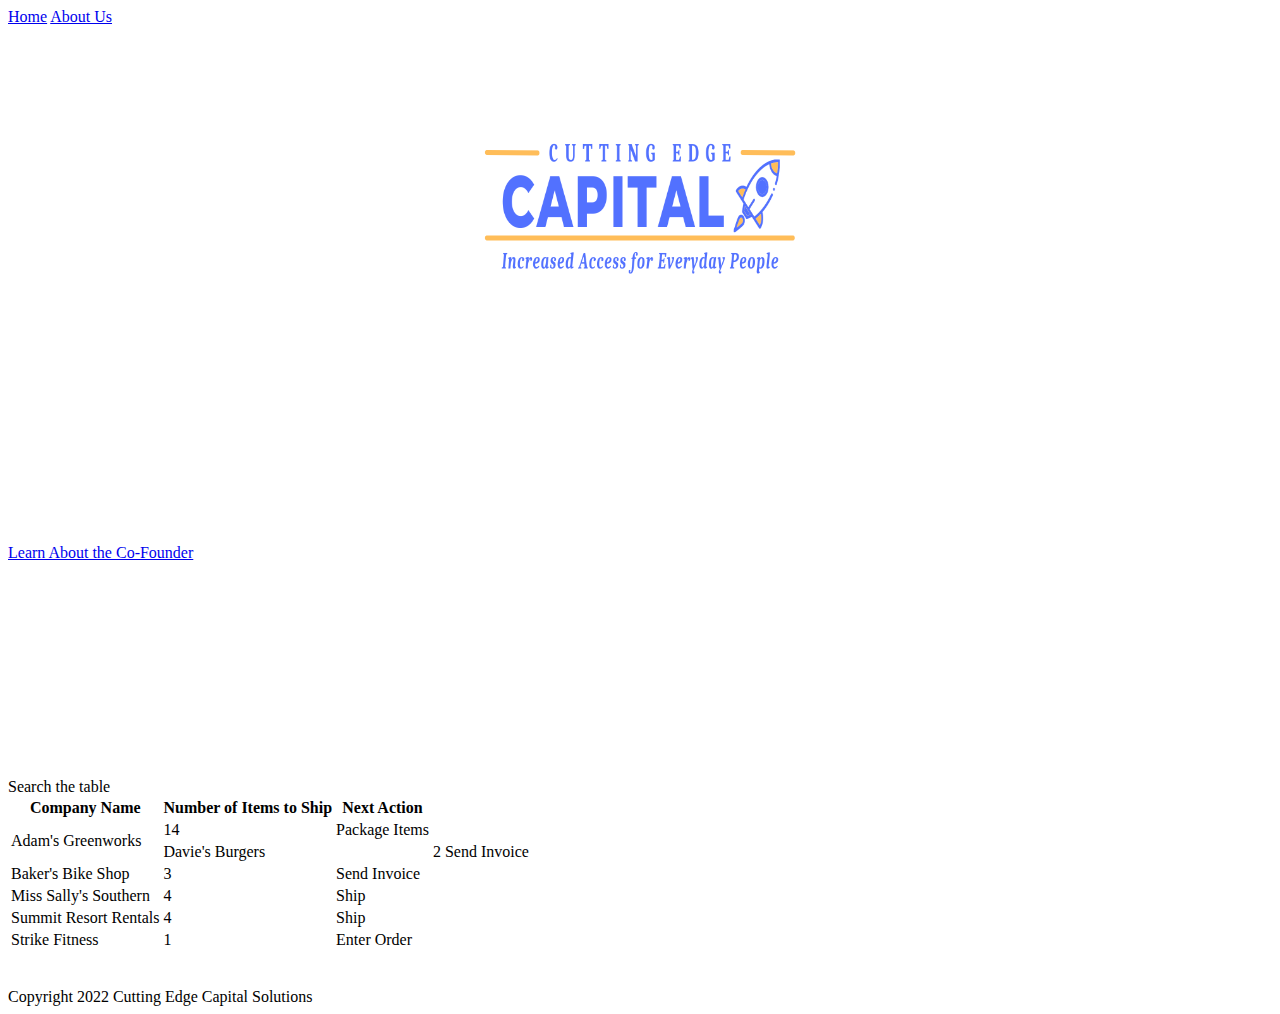
==== index.html @ bec3d100 "added paralax and nyc backdrop to test" ====
<!DOCTYPE html>
<html>
    <head>
        <title>Cutting Edge Capital</title>
        <link href="./style.css" type="text/css" rel="stylesheet">
    </head>
    <body>
      <div class="parallax">
        <a href="./index.html">Home</a>
        <a href="./aboutus.html">About Us</a>   
        <h1 class='header'>Cutting Edge Capital</h1>
        <!-- The logo is locally sourced. Also use href="#id" -->
        <img id='mainlogo' src="./cec_logo_1.png" width="500" height="200"/>
      </div>
        <br><br>
        <a href="https://douglasterc.com">Learn About the Co-Founder</a>
        <br><br><br><br><br><br><br><br><br><br><br><br><br>
        <div class="search">Search the table</div>
        <table>
            <thead>
            <tr>
              <th scope="col">Company Name</th>
              <th scope="col">Number of Items to Ship</th>
              <th scope="col">Next Action</th>
            </tr>
            </thead>
            <tbody>
            <tr>
              <td rowspan="2">Adam's Greenworks</td>
              <td>14</td>
              <td>Package Items</td>
            </tr>
            <tr>
          <td colspan="2">Davie's Burgers</td>
          <td>2</td>
          <td>Send Invoice</td>
        </tr>
        <tr>
          <td>Baker's Bike Shop</td>
          <td>3</td>
          <td>Send Invoice</td>
        </tr>
        <tr>
          <td>Miss Sally's Southern</td>
          <td>4</td>
          <td>Ship</td>
        </tr>
        <tr>
          <td>Summit Resort Rentals</td>
          <td>4</td>
          <td>Ship</td>
        </tr>
        <tr>
          <td>Strike Fitness</td>
          <td>1</td>
          <td>Enter Order</td>
          </tr>
          </tbody>
        </table>
    </div>
        </body>
    </body>
    <br>
    <br>
    <footer>
        Copyright 2022 Cutting Edge Capital Solutions
    </footer>
</html>
---- style.css ----
.header {
  text-align: center;
  color: #FFFFFF;
}

.header-picture {
  background-image: url("../../MonitorWallpaper/Screen\ Shot\ 2021-02-11\ at\ 8.49.42\ AM.png");
  background-position: center center;
}

.parallax {
  /* The image used */
  background-image: url("../../MonitorWallpaper/Screen\ Shot\ 2021-02-11\ at\ 8.49.42\ AM.png");

  /* Set a specific height */
  min-height: 500px;

  /* Create the parallax scrolling effect */
  background-attachment: fixed;
  background-position: center;
  background-repeat: no-repeat;
  background-size: cover;
}

#mainlogo {
  display: block;
  margin-left: auto;
  margin-right: auto;
  width: 25%;
}
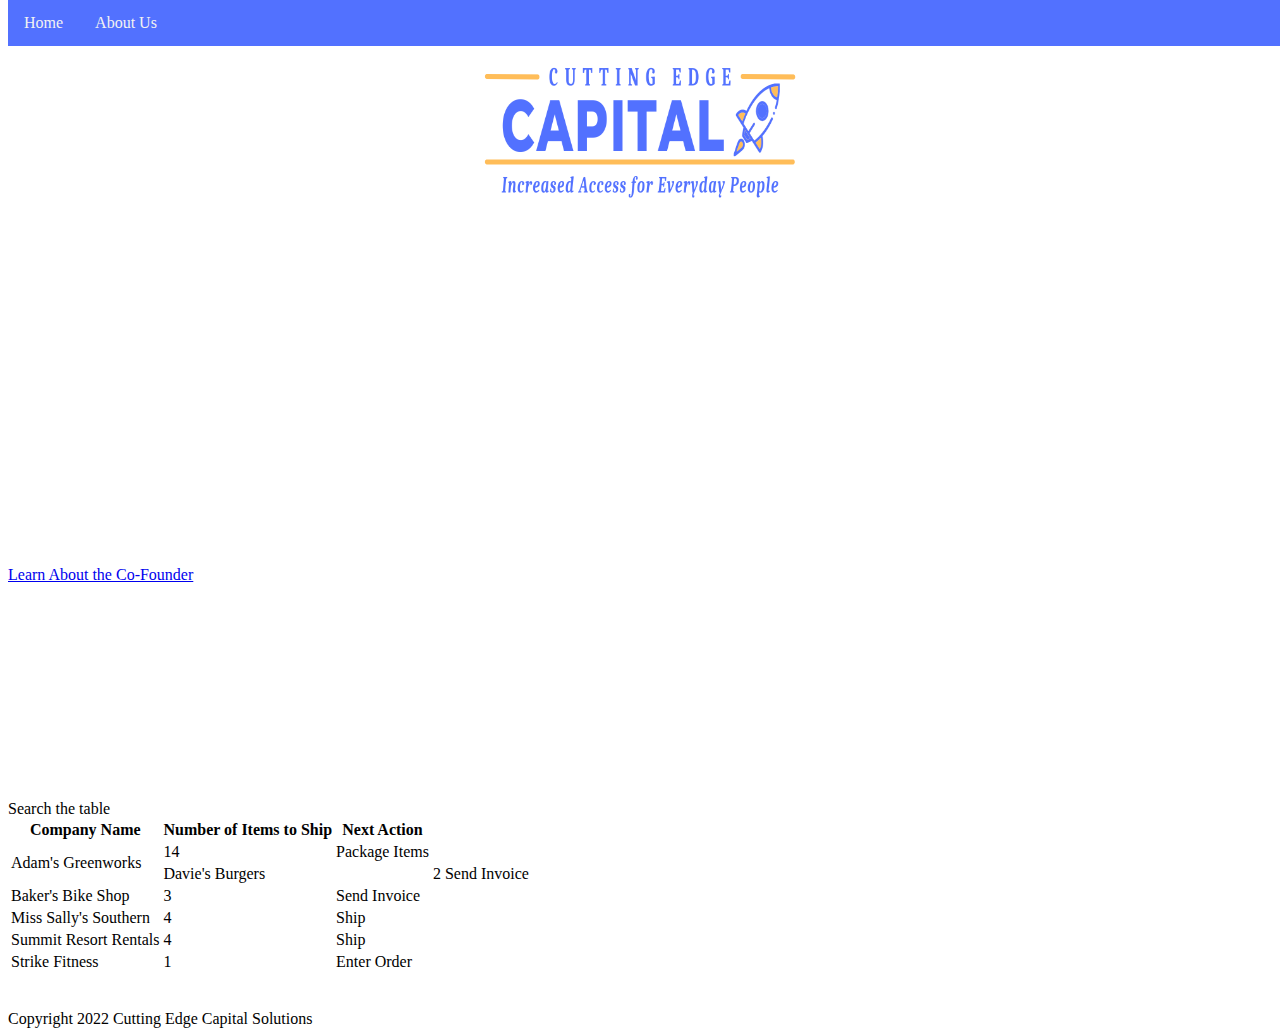
==== commit 2af39d60: "added fixed nav bar to the top. want to figure out how to center links" ====
--- a/index.html
+++ b/index.html
@@ -4,11 +4,12 @@
         <title>Cutting Edge Capital</title>
         <link href="./style.css" type="text/css" rel="stylesheet">
     </head>
+    <nav>
+      <a href="./index.html">Home</a>
+      <a href="./aboutus.html">About Us</a> 
+    </nav>
     <body>
       <div class="parallax">
-        <a href="./index.html">Home</a>
-        <a href="./aboutus.html">About Us</a>   
-        <h1 class='header'>Cutting Edge Capital</h1>
         <!-- The logo is locally sourced. Also use href="#id" -->
         <img id='mainlogo' src="./cec_logo_1.png" width="500" height="200"/>
       </div>
--- a/style.css
+++ b/style.css
@@ -1,3 +1,25 @@
+nav {
+  overflow: hidden;
+  background-color: #5271ff;
+  position: fixed; /* Set the navbar to fixed position */
+  top: 0; /* Position the navbar at the top of the page */
+  width: 100%; /* Full width */
+}
+
+nav a {
+  float: left;
+  display: block;
+  color: #f2f2f2;
+  text-align: center;
+  padding: 14px 16px;
+  text-decoration: none;
+}
+
+nav a:hover {
+  background: #ddd;
+  color: black;
+}
+
 .header {
   text-align: center;
   color: #FFFFFF;
@@ -20,6 +42,7 @@
   background-position: center;
   background-repeat: no-repeat;
   background-size: cover;
+  margin-top: 30px; /* Add a top margin to avoid content overlay */
 }
 
 #mainlogo {
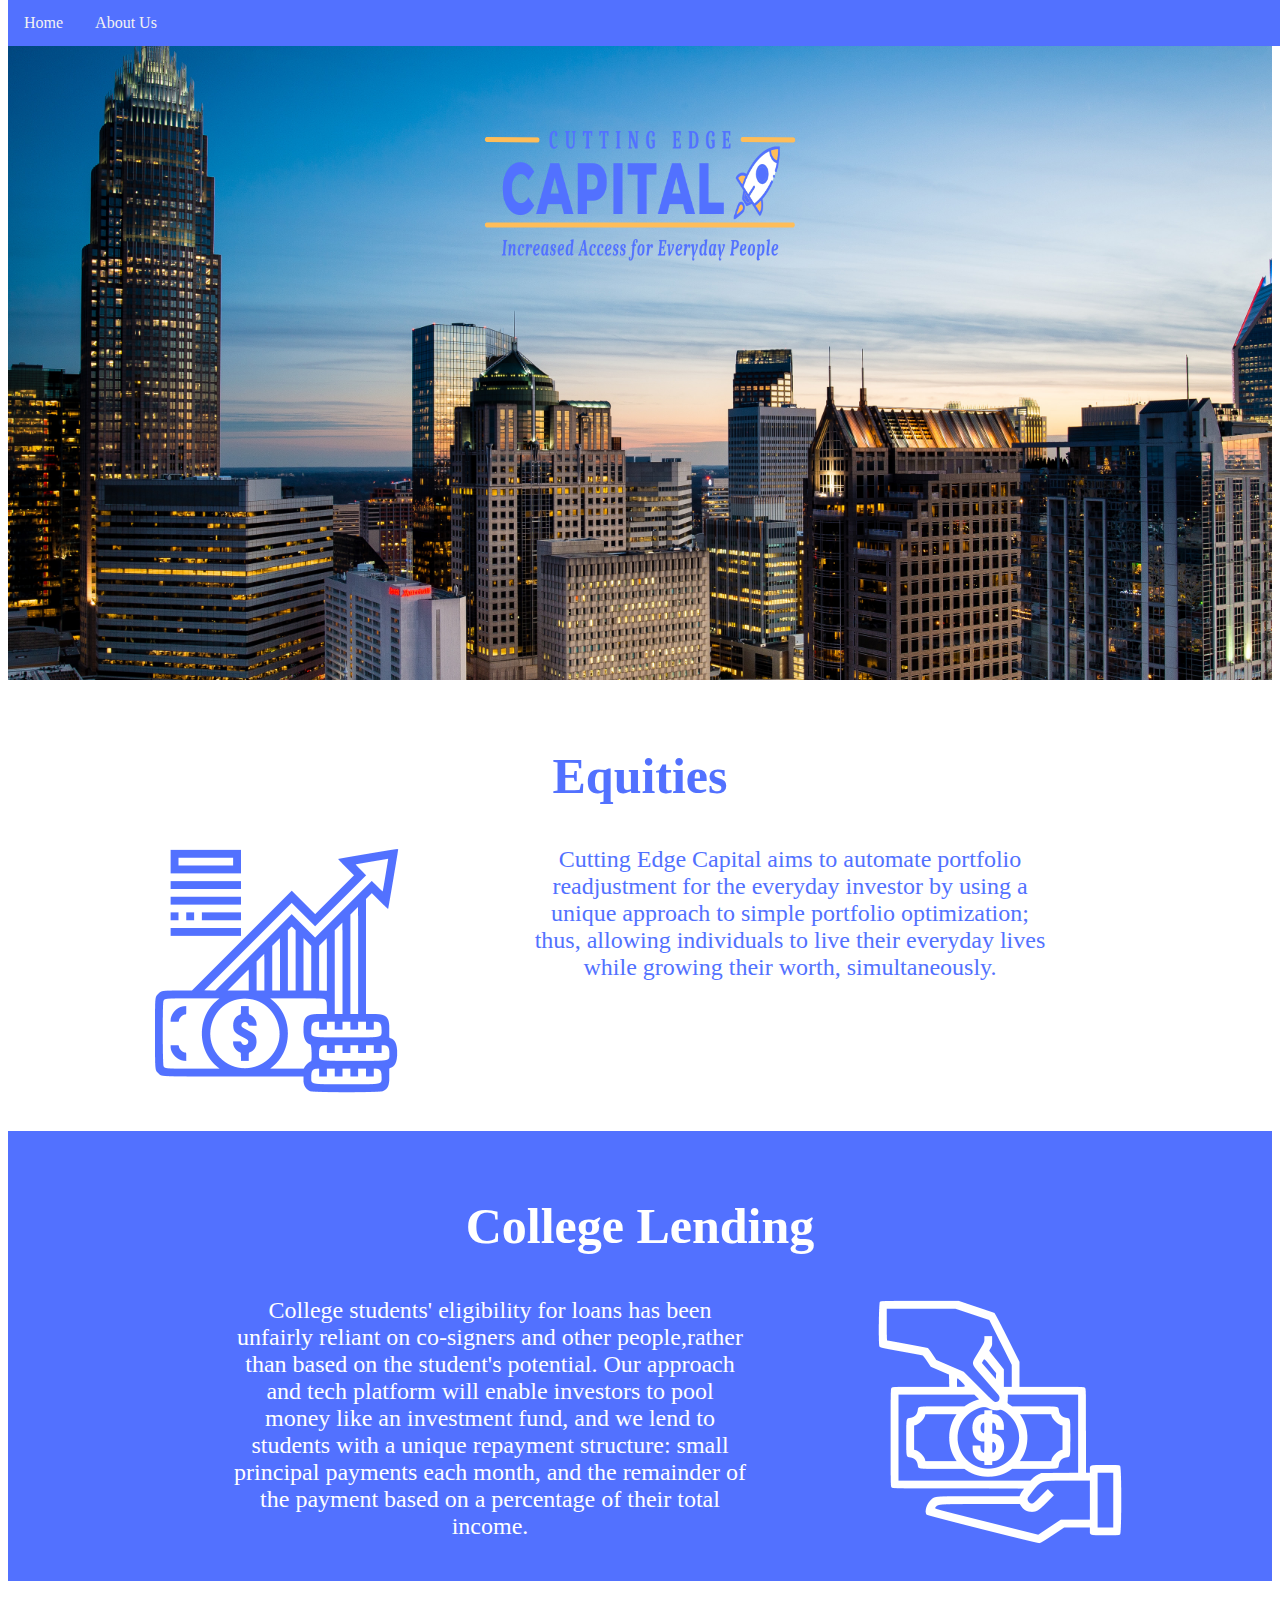
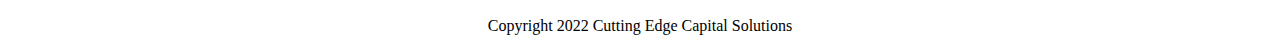
==== commit 242144e6: "got icons and basic explinations working, colored sections" ====
--- a/index.html
+++ b/index.html
@@ -11,59 +11,35 @@
     <body>
       <div class="parallax">
         <!-- The logo is locally sourced. Also use href="#id" -->
-        <img id='mainlogo' src="./cec_logo_1.png" width="500" height="200"/>
+        <img id='mainlogo' src="./media/logos/cec_logo_1.png" width="500" height="200"/>
       </div>
-        <br><br>
-        <a href="https://douglasterc.com">Learn About the Co-Founder</a>
-        <br><br><br><br><br><br><br><br><br><br><br><br><br>
-        <div class="search">Search the table</div>
-        <table>
-            <thead>
-            <tr>
-              <th scope="col">Company Name</th>
-              <th scope="col">Number of Items to Ship</th>
-              <th scope="col">Next Action</th>
-            </tr>
-            </thead>
-            <tbody>
-            <tr>
-              <td rowspan="2">Adam's Greenworks</td>
-              <td>14</td>
-              <td>Package Items</td>
-            </tr>
-            <tr>
-          <td colspan="2">Davie's Burgers</td>
-          <td>2</td>
-          <td>Send Invoice</td>
-        </tr>
-        <tr>
-          <td>Baker's Bike Shop</td>
-          <td>3</td>
-          <td>Send Invoice</td>
-        </tr>
-        <tr>
-          <td>Miss Sally's Southern</td>
-          <td>4</td>
-          <td>Ship</td>
-        </tr>
-        <tr>
-          <td>Summit Resort Rentals</td>
-          <td>4</td>
-          <td>Ship</td>
-        </tr>
-        <tr>
-          <td>Strike Fitness</td>
-          <td>1</td>
-          <td>Enter Order</td>
-          </tr>
-          </tbody>
-        </table>
-    </div>
-        </body>
+      <div class="white-section center">
+        <h2>Equities</h2>
+        <p>
+          <img src="media/icons/png/equities-1-5271ff.png" style="float: left; padding-left: 10%;" height="250px" width="250px">
+          <div style="margin-left: 500px; margin-right: 200px; text-align: center;" class="body-text">
+            Cutting Edge Capital aims to automate portfolio readjustment for the everyday investor by using 
+            a unique approach to simple portfolio optimization; thus, allowing individuals to live their 
+            everyday lives while growing their worth, simultaneously. 
+          </div>
+        </p>
+      </div>
+      <div class="blue-section center">
+        <h2>College Lending</h2>
+        <p>
+          <img src="media/icons/png/lending-1-ffffff.png" style="float: right; padding-right: 10%;" height="250px" width="250px">
+          <div style="margin-right: 500px; margin-left: 200px; text-align: center;" class="body-text">
+            College students' eligibility for loans has been unfairly reliant on co-signers and other people,rather
+            than based on the student's potential. Our approach and tech platform will enable investors to pool
+            money like an investment fund, and we lend to students with a unique repayment structure: small principal
+            payments each month, and the remainder of the payment based on a percentage of their total income.
+          </div>
+        </p>
+      </div>
     </body>
     <br>
     <br>
-    <footer>
+    <footer class="center">
         Copyright 2022 Cutting Edge Capital Solutions
     </footer>
-</html>+</html>
--- a/style.css
+++ b/style.css
@@ -25,21 +25,16 @@
   color: #FFFFFF;
 }
 
-.header-picture {
-  background-image: url("../../MonitorWallpaper/Screen\ Shot\ 2021-02-11\ at\ 8.49.42\ AM.png");
-  background-position: center center;
-}
-
 .parallax {
   /* The image used */
-  background-image: url("../../MonitorWallpaper/Screen\ Shot\ 2021-02-11\ at\ 8.49.42\ AM.png");
+  background-image: url("./media/pictures/charlotte-4k-nightscapes-north-carolina-usa.jpeg");
 
   /* Set a specific height */
-  min-height: 500px;
+  min-height: 650px;
 
   /* Create the parallax scrolling effect */
   background-attachment: fixed;
-  background-position: center;
+  background-position: top;
   background-repeat: no-repeat;
   background-size: cover;
   margin-top: 30px; /* Add a top margin to avoid content overlay */
@@ -50,4 +45,61 @@
   margin-left: auto;
   margin-right: auto;
   width: 25%;
+  padding-top: 5%;
 }
+
+h2 {
+  text-align: center;
+  font-size: 50px;
+}
+
+.blue {
+  color: #5271ff;
+}
+
+.white {
+  color:#FFFFFF;
+}
+
+.blue-section {
+  background-color: #5271ff;
+  color: #FFFFFF;
+  padding: 2%;
+  min-height: 400px;
+}
+
+.white-section {
+  background-color: #FFFFFF;
+  color: #5271ff;
+  padding: 2%;
+  min-height: 400px;
+}
+
+.center {
+  text-align: center;
+}
+
+/* Three image containers (use 25% for four, and 50% for two, etc) */
+.column-left {
+  float: left;
+  width: 33.33%;
+  padding: 5px;
+}
+
+.column-right {
+  float: right;
+  width: 100%;
+  padding: 5px;
+}
+
+/* Clear floats after image containers */
+.row::after {
+  content: "";
+  clear: both;
+  display: table;
+}
+
+.body-text {
+  font-family: Garamond;
+  font-size: 18pt;
+}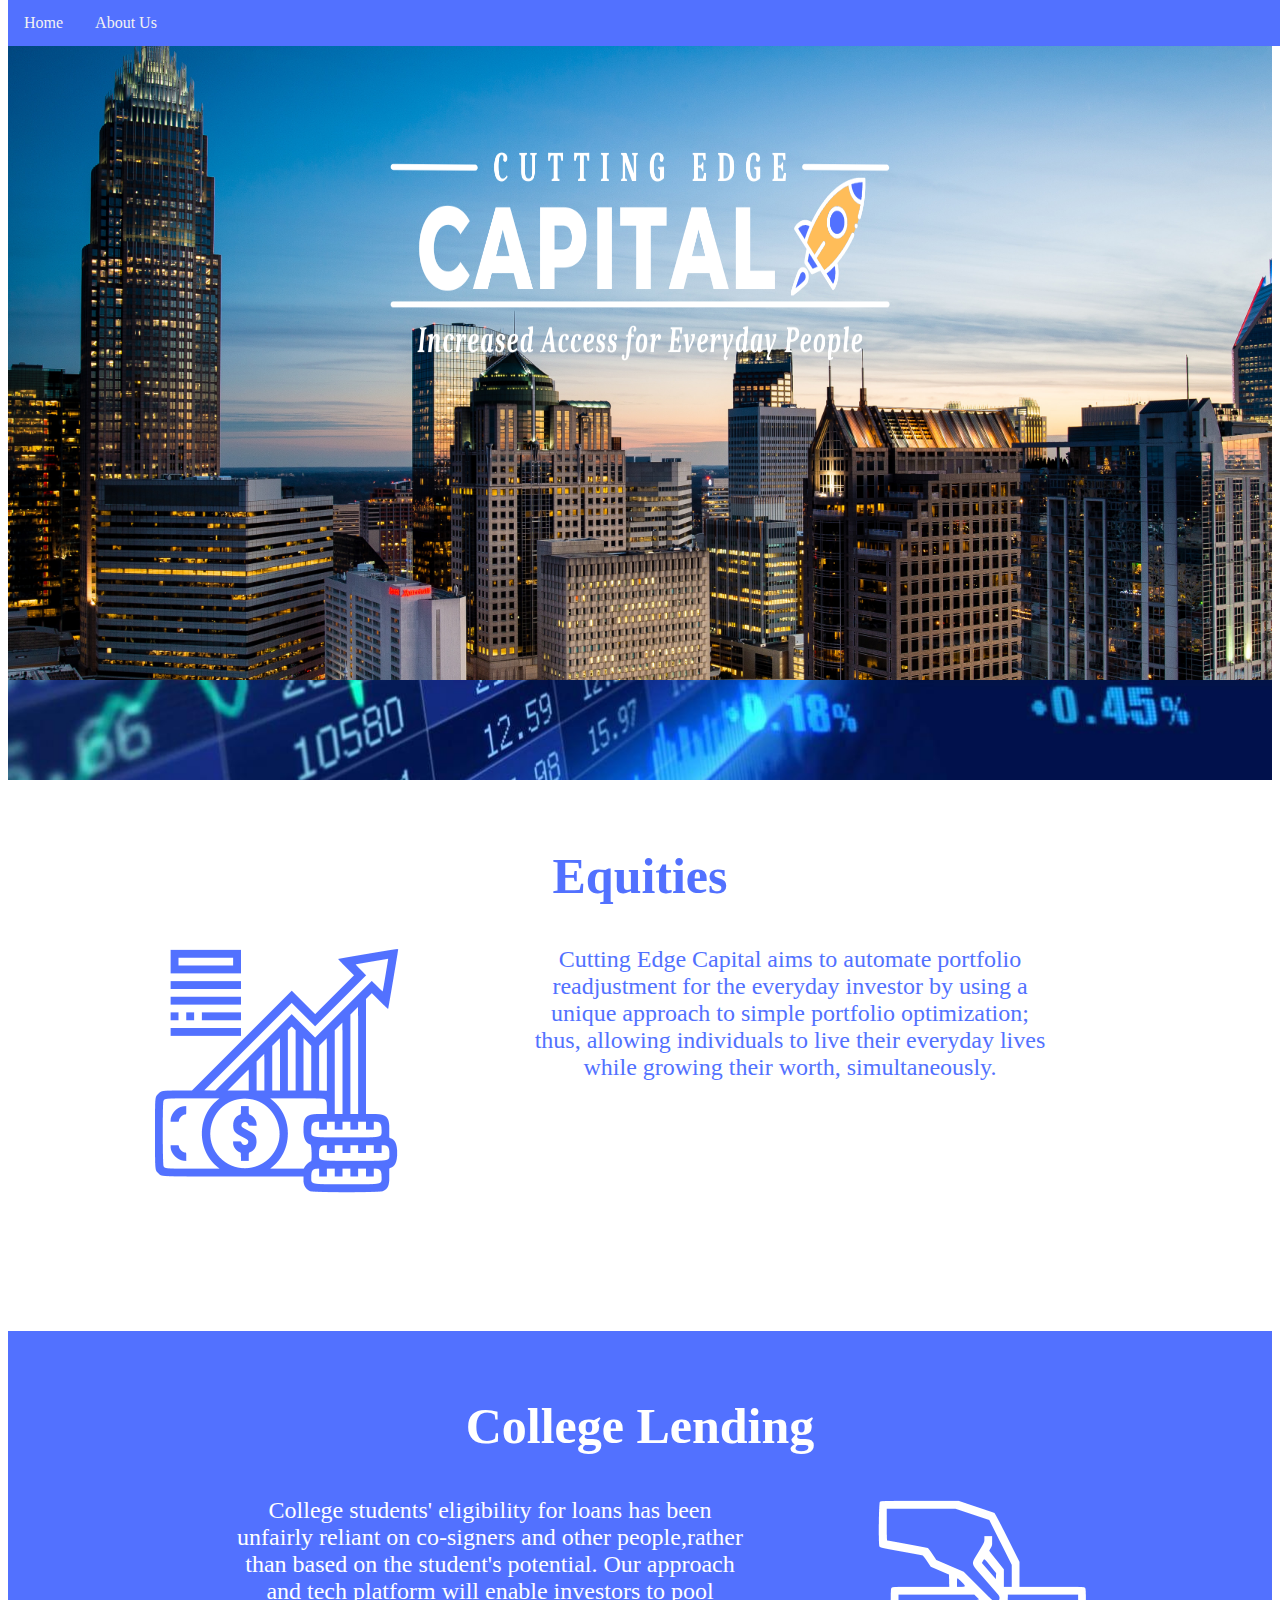
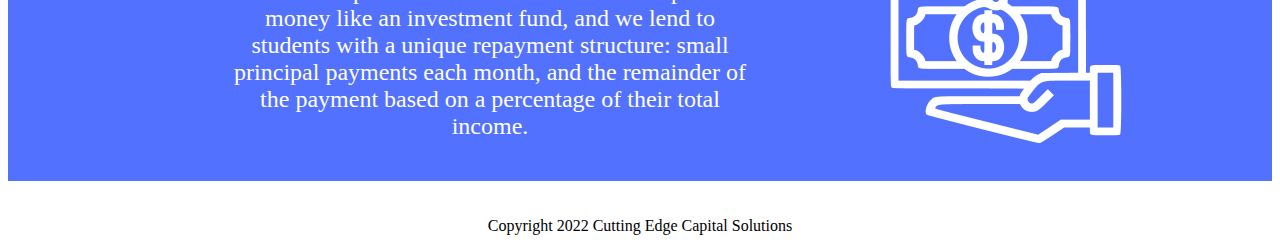
==== commit 322521f6: "parallax ribbons between sections, white main logo" ====
--- a/index.html
+++ b/index.html
@@ -11,8 +11,9 @@
     <body>
       <div class="parallax">
         <!-- The logo is locally sourced. Also use href="#id" -->
-        <img id='mainlogo' src="./media/logos/cec_logo_1.png" width="500" height="200"/>
+        <img id='mainlogo' src="./media/logos/cec_logo_1_ffffff.png" width="800" height="320"/>
       </div>
+      <div class="parallax-ribbon" style='background-image: url("./media/pictures/2847970.jpeg");'></div>
       <div class="white-section center">
         <h2>Equities</h2>
         <p>
@@ -24,6 +25,7 @@
           </div>
         </p>
       </div>
+      <div class="parallax-ribbon" style='background-image: url("./media/pictures/1963815737.jpeg");'></div>
       <div class="blue-section center">
         <h2>College Lending</h2>
         <p>
--- a/style.css
+++ b/style.css
@@ -44,7 +44,7 @@
   display: block;
   margin-left: auto;
   margin-right: auto;
-  width: 25%;
+  width: 40%;
   padding-top: 5%;
 }
 
@@ -102,4 +102,13 @@
 .body-text {
   font-family: Garamond;
   font-size: 18pt;
+}
+
+.parallax-ribbon {
+  max-height: 100px;
+  min-height: 100px;
+  background-attachment: fixed;
+  background-position: top;
+  background-repeat: no-repeat;
+  background-size: cover;
 }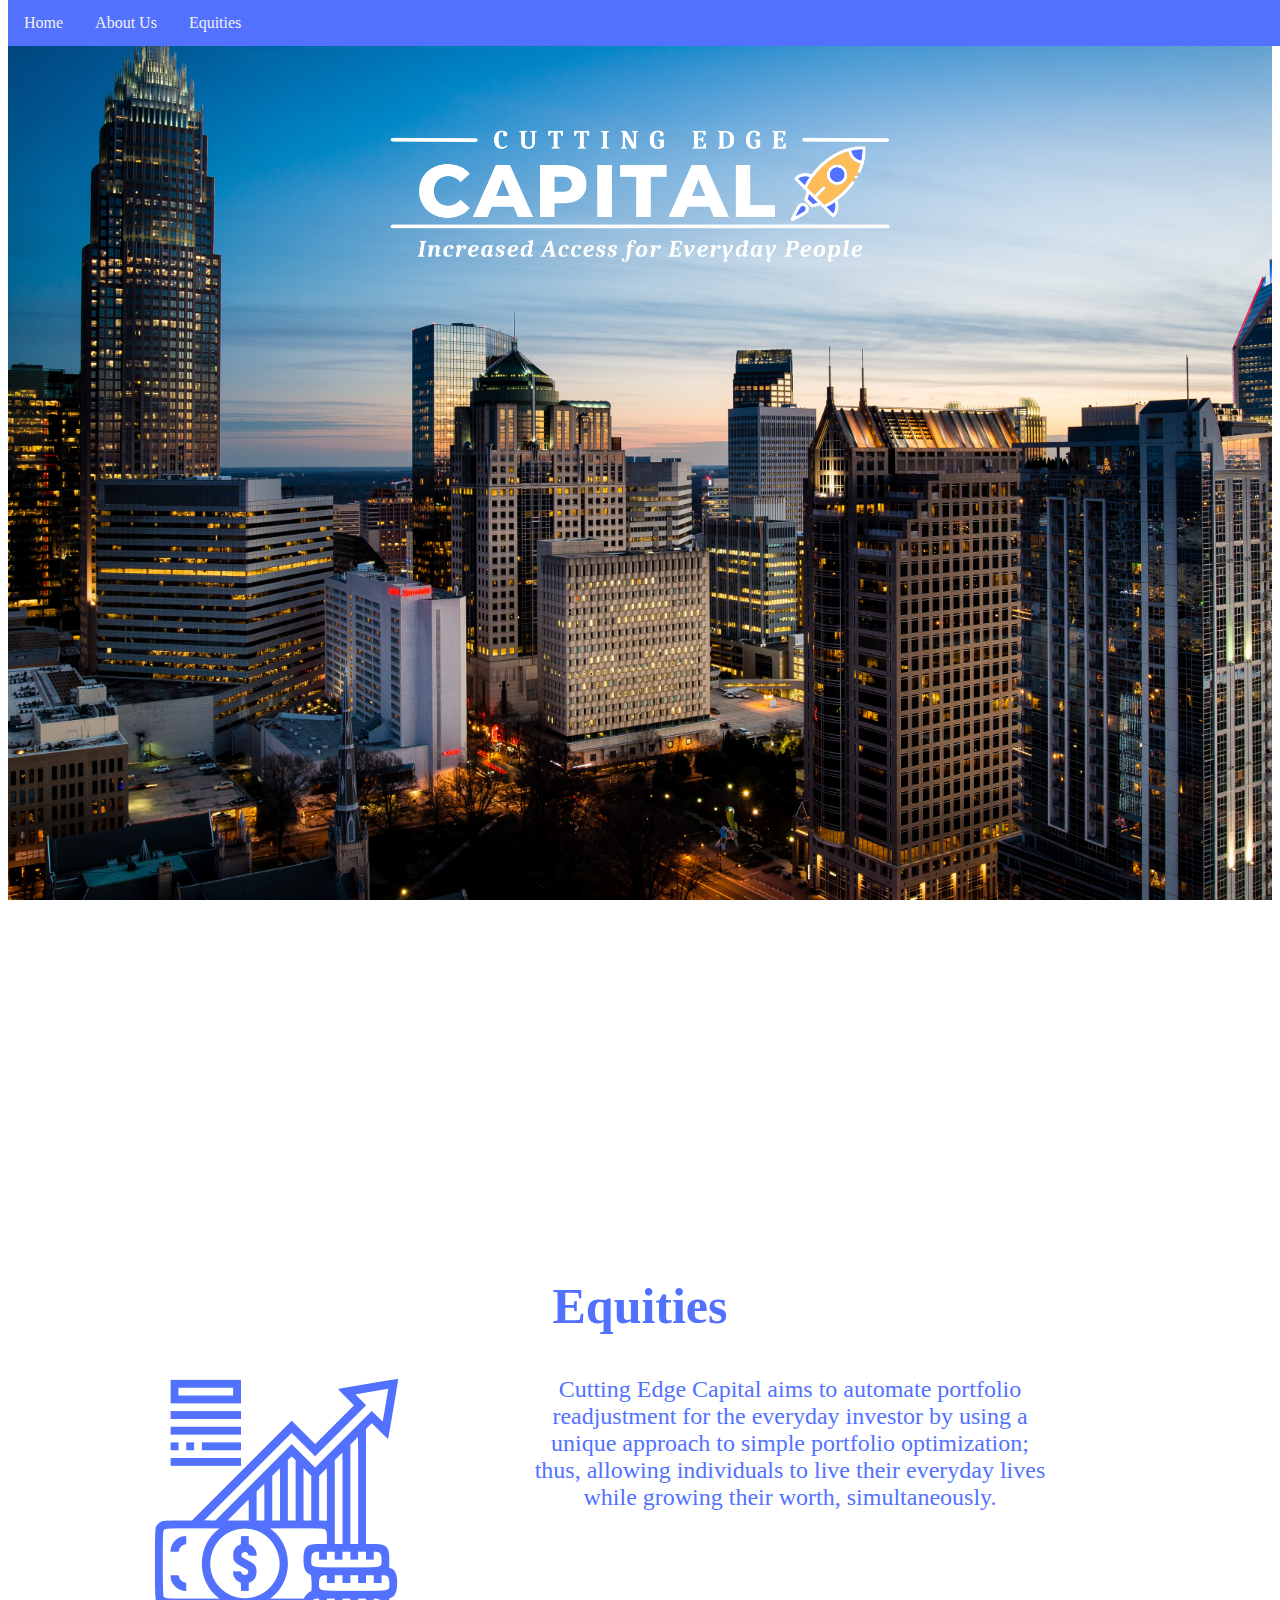
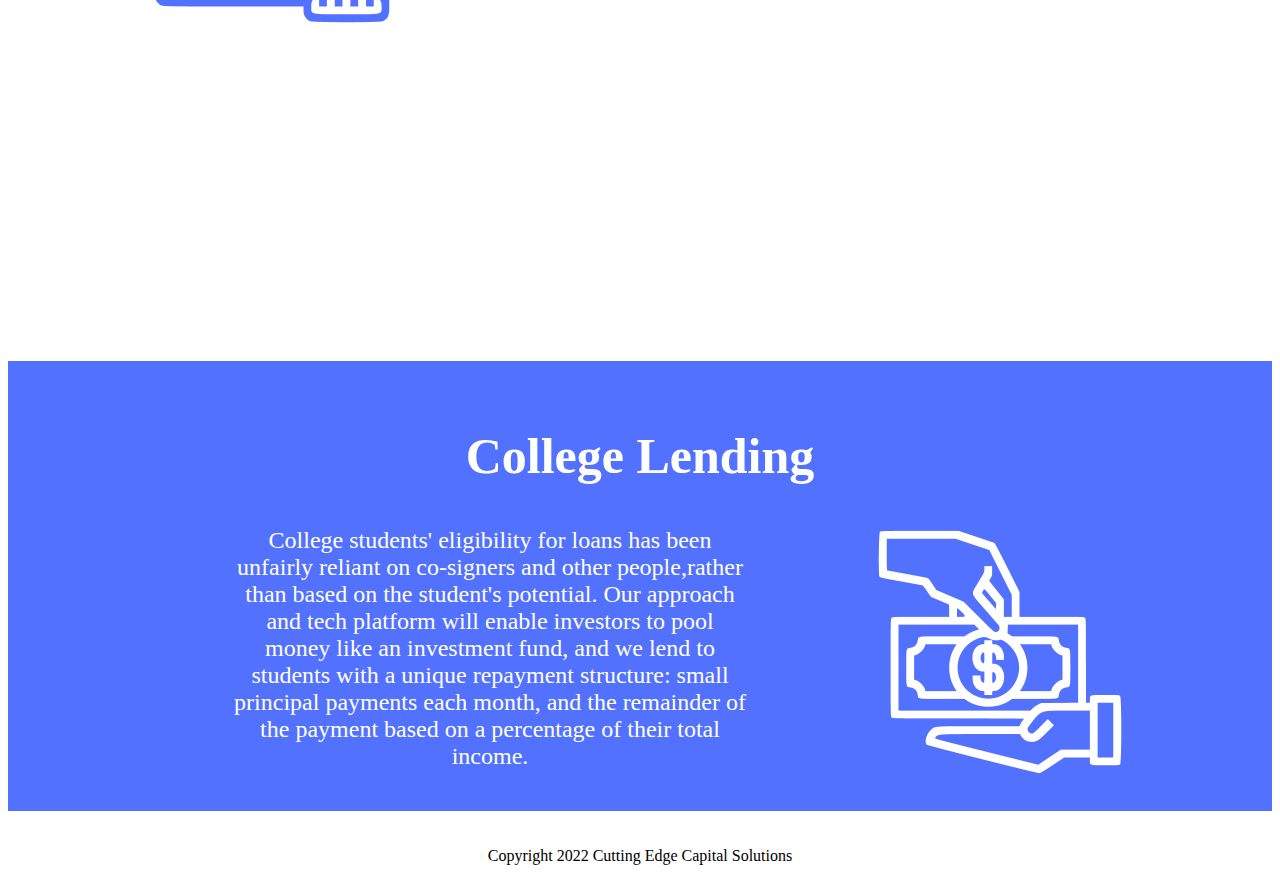
==== commit 6a13cb40: "parallax structure and equities pages" ====
--- a/index.html
+++ b/index.html
@@ -7,13 +7,14 @@
     <nav>
       <a href="./index.html">Home</a>
       <a href="./aboutus.html">About Us</a> 
+      <a href="./equities.html">Equities</a> 
     </nav>
     <body>
-      <div class="parallax">
+      <div class="parallax sect-880" style='background-image: url("./media/pictures/charlotte-4k-nightscapes-north-carolina-usa.jpeg"); margin-top: 30px; '>
         <!-- The logo is locally sourced. Also use href="#id" -->
-        <img id='mainlogo' src="./media/logos/cec_logo_1_ffffff.png" width="800" height="320"/>
+        <img id='mainlogo' src="./media/logos/cec_logo_1_ffffff.png" width=50% height=20%/>
       </div>
-      <div class="parallax-ribbon" style='background-image: url("./media/pictures/2847970.jpeg");'></div>
+      <div class="parallax sect-300" style='background-image: url("./media/pictures/2847970.jpeg");'></div>
       <div class="white-section center">
         <h2>Equities</h2>
         <p>
@@ -25,7 +26,7 @@
           </div>
         </p>
       </div>
-      <div class="parallax-ribbon" style='background-image: url("./media/pictures/1963815737.jpeg");'></div>
+      <div class="parallax sect-300" style='background-image: url("./media/pictures/1963815737.jpeg");'></div>
       <div class="blue-section center">
         <h2>College Lending</h2>
         <p>
--- a/style.css
+++ b/style.css
@@ -26,18 +26,11 @@
 }
 
 .parallax {
-  /* The image used */
-  background-image: url("./media/pictures/charlotte-4k-nightscapes-north-carolina-usa.jpeg");
-
-  /* Set a specific height */
-  min-height: 650px;
-
   /* Create the parallax scrolling effect */
   background-attachment: fixed;
   background-position: top;
   background-repeat: no-repeat;
   background-size: cover;
-  margin-top: 30px; /* Add a top margin to avoid content overlay */
 }
 
 #mainlogo {
@@ -104,11 +97,17 @@
   font-size: 18pt;
 }
 
-.parallax-ribbon {
+.sect-100 {
   max-height: 100px;
   min-height: 100px;
-  background-attachment: fixed;
-  background-position: top;
-  background-repeat: no-repeat;
-  background-size: cover;
+}
+
+.sect-300 {
+  max-height: 300px;
+  min-height: 300px;
+}
+
+.sect-880 {
+  max-height: 880px;
+  min-height: 880px;
 }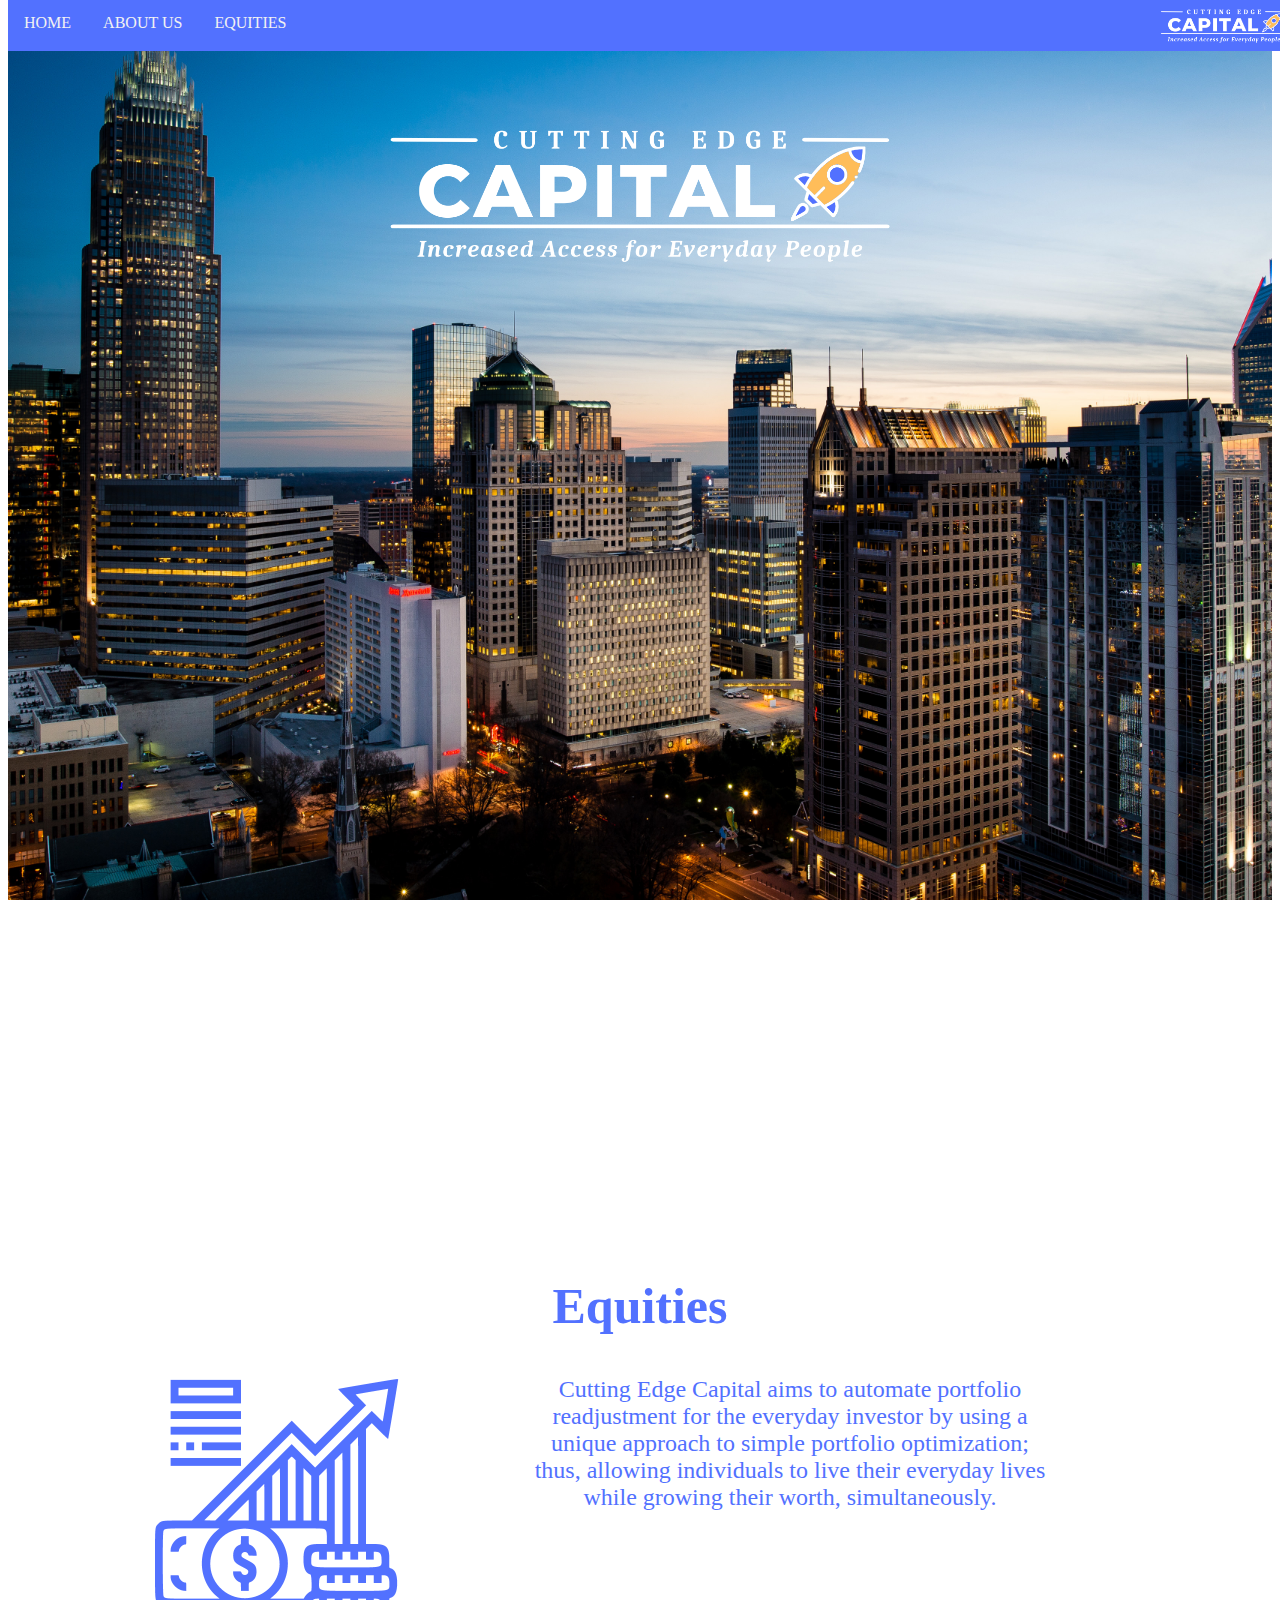
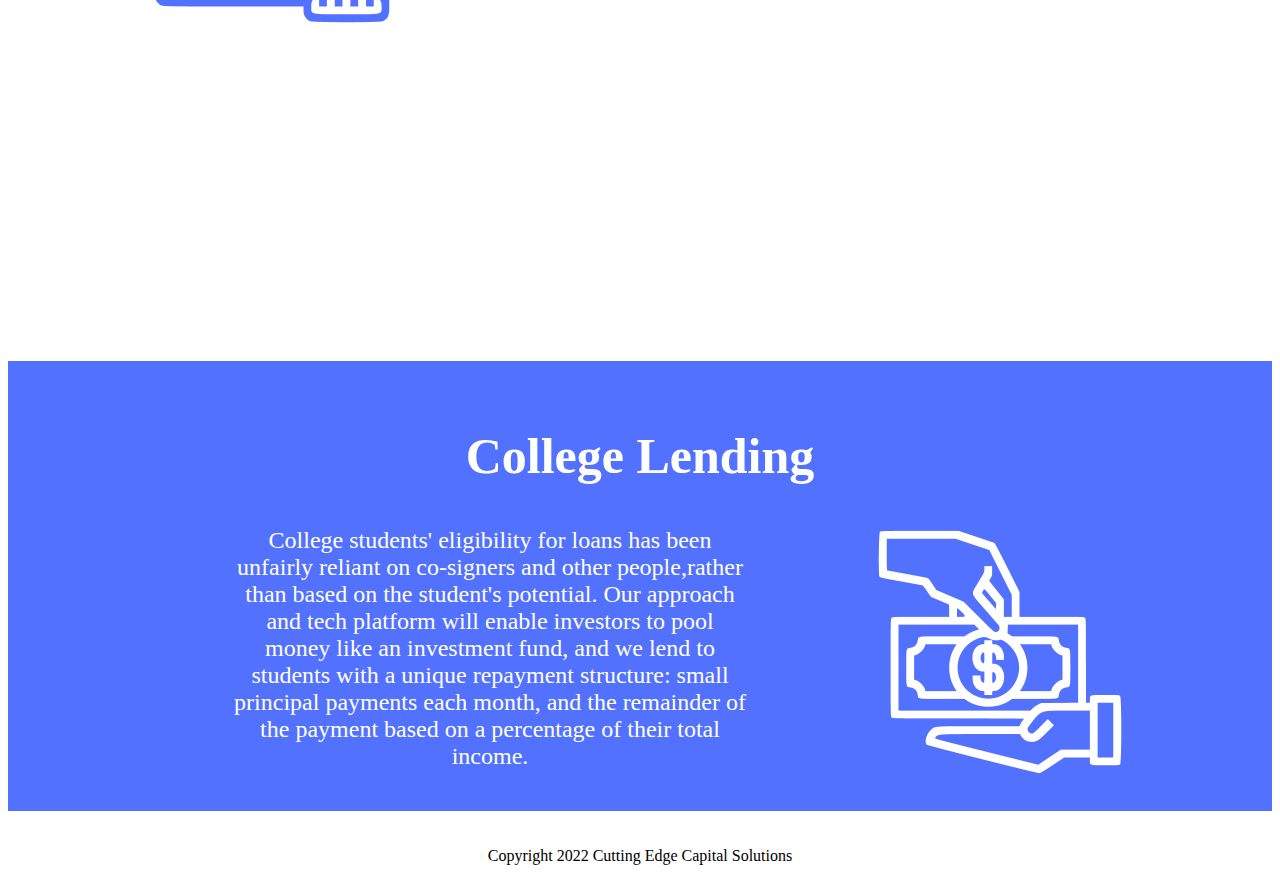
==== commit c1aa914a: "logo in nav bar. still having issues" ====
--- a/index.html
+++ b/index.html
@@ -5,12 +5,13 @@
         <link href="./style.css" type="text/css" rel="stylesheet">
     </head>
     <nav>
-      <a href="./index.html">Home</a>
-      <a href="./aboutus.html">About Us</a> 
-      <a href="./equities.html">Equities</a> 
+        <a href="./index.html">HOME</a>
+        <a href="./aboutus.html">ABOUT US</a> 
+        <a href="./equities.html">EQUITIES</a> 
+        <img src="media/logos/cec_logo_1_ffffff.png"/>
     </nav>
     <body>
-      <div class="parallax sect-880" style='background-image: url("./media/pictures/charlotte-4k-nightscapes-north-carolina-usa.jpeg"); margin-top: 30px; '>
+      <div class="parallax sect-880" style='background-image: url("./media/pictures/charlotte-4k-nightscapes-north-carolina-usa.jpeg"); margin-top: 30px;'>
         <!-- The logo is locally sourced. Also use href="#id" -->
         <img id='mainlogo' src="./media/logos/cec_logo_1_ffffff.png" width=50% height=20%/>
       </div>
--- a/style.css
+++ b/style.css
@@ -4,16 +4,25 @@
   position: fixed; /* Set the navbar to fixed position */
   top: 0; /* Position the navbar at the top of the page */
   width: 100%; /* Full width */
+  float: right;
+  vertical-align: middle;
 }
 
 nav a {
   float: left;
-  display: block;
+  display: box;
   color: #f2f2f2;
   text-align: center;
   padding: 14px 16px;
   text-decoration: none;
 }
+
+nav img {
+  float: right; 
+  height: 4%; 
+  width:10%;
+}
+
 
 nav a:hover {
   background: #ddd;
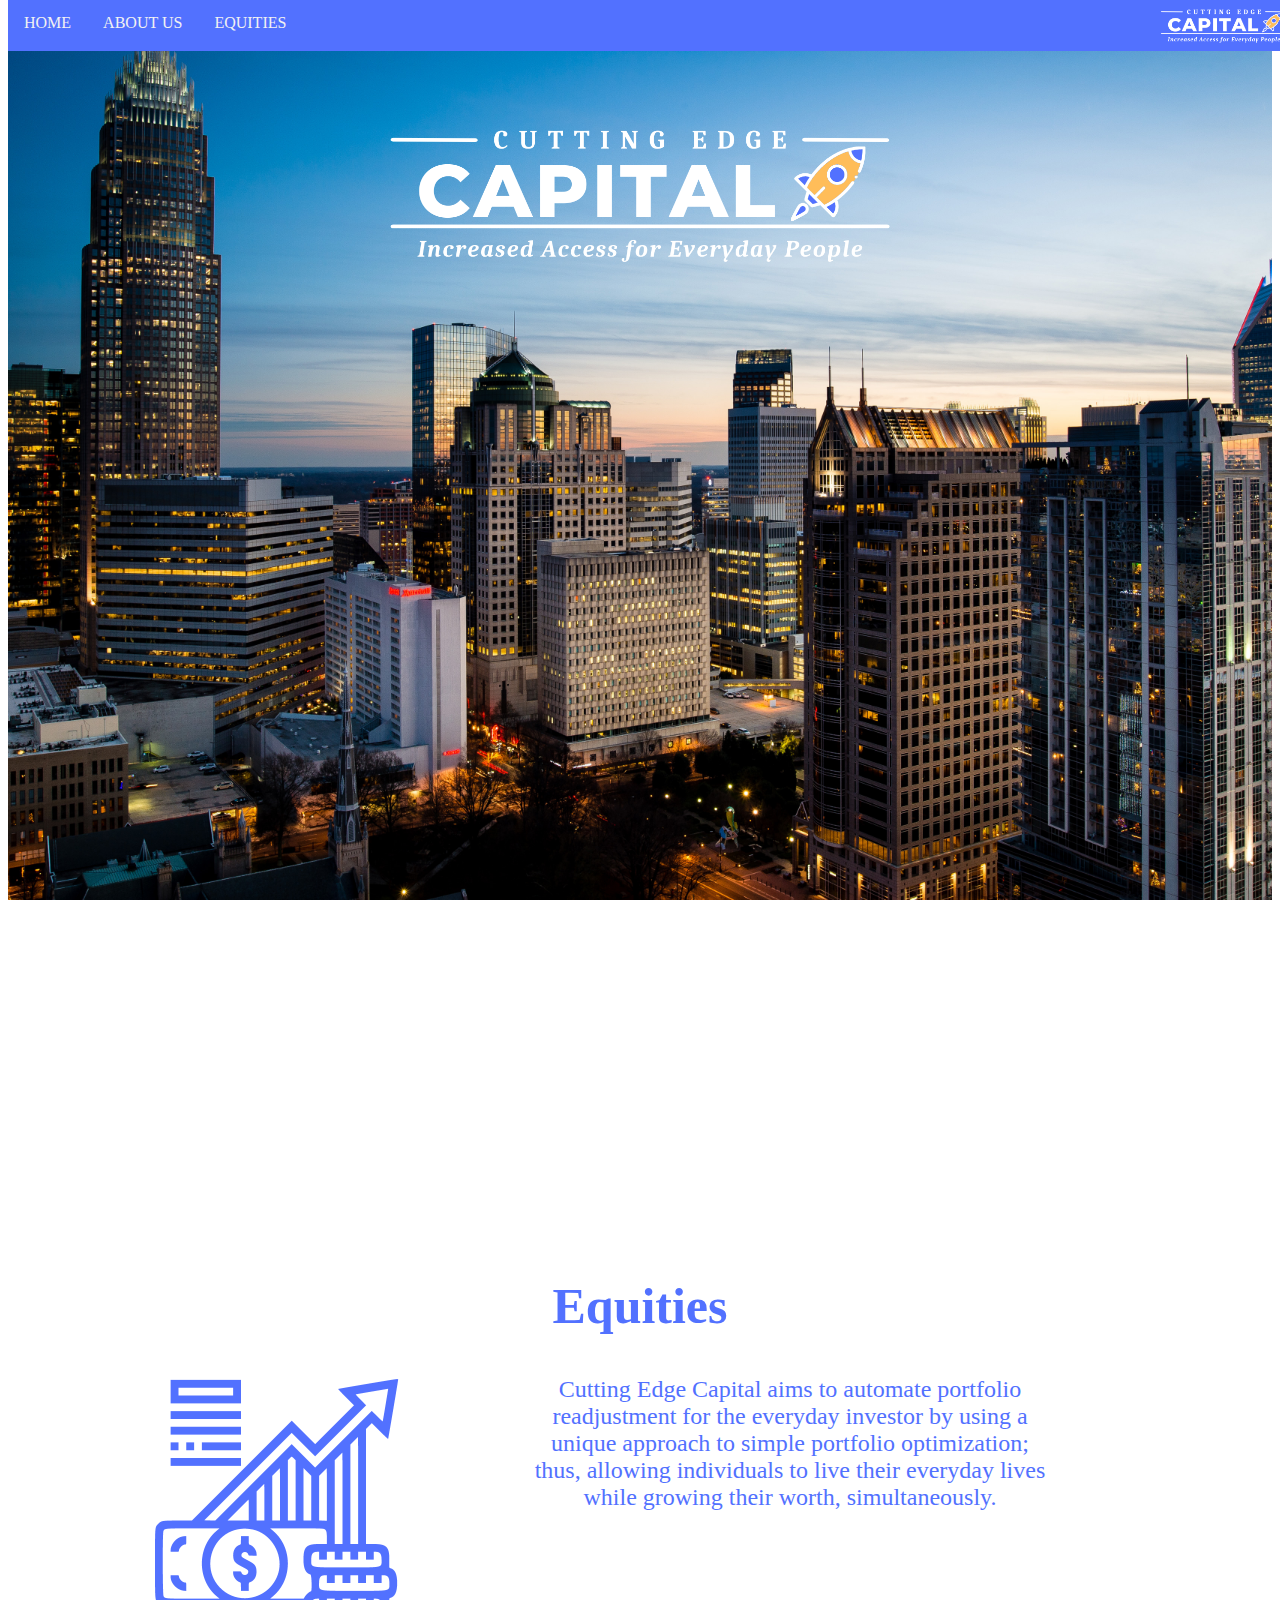
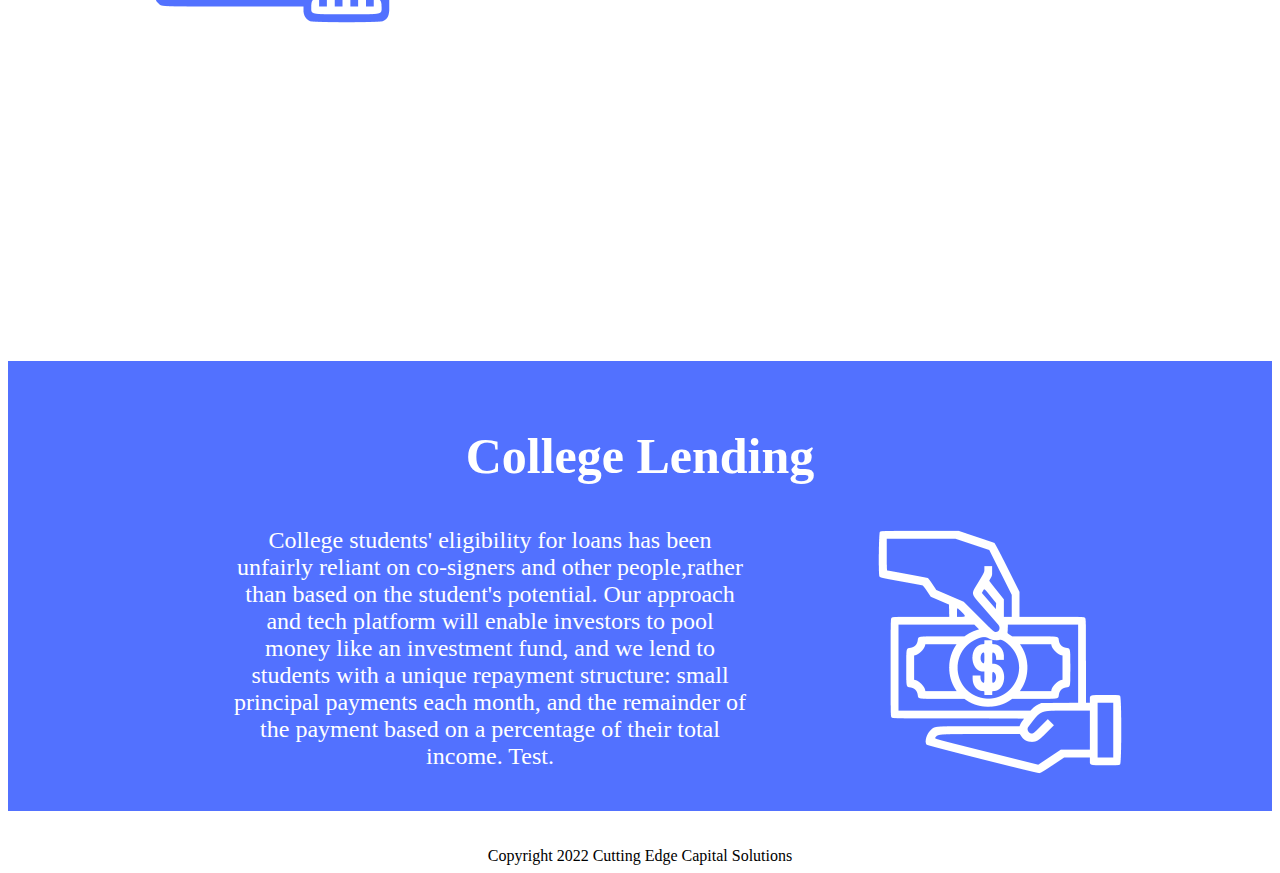
==== commit f8f3adf3: "test5" ====
--- a/index.html
+++ b/index.html
@@ -37,6 +37,7 @@
             than based on the student's potential. Our approach and tech platform will enable investors to pool
             money like an investment fund, and we lend to students with a unique repayment structure: small principal
             payments each month, and the remainder of the payment based on a percentage of their total income.
+          Test.
           </div>
         </p>
       </div>
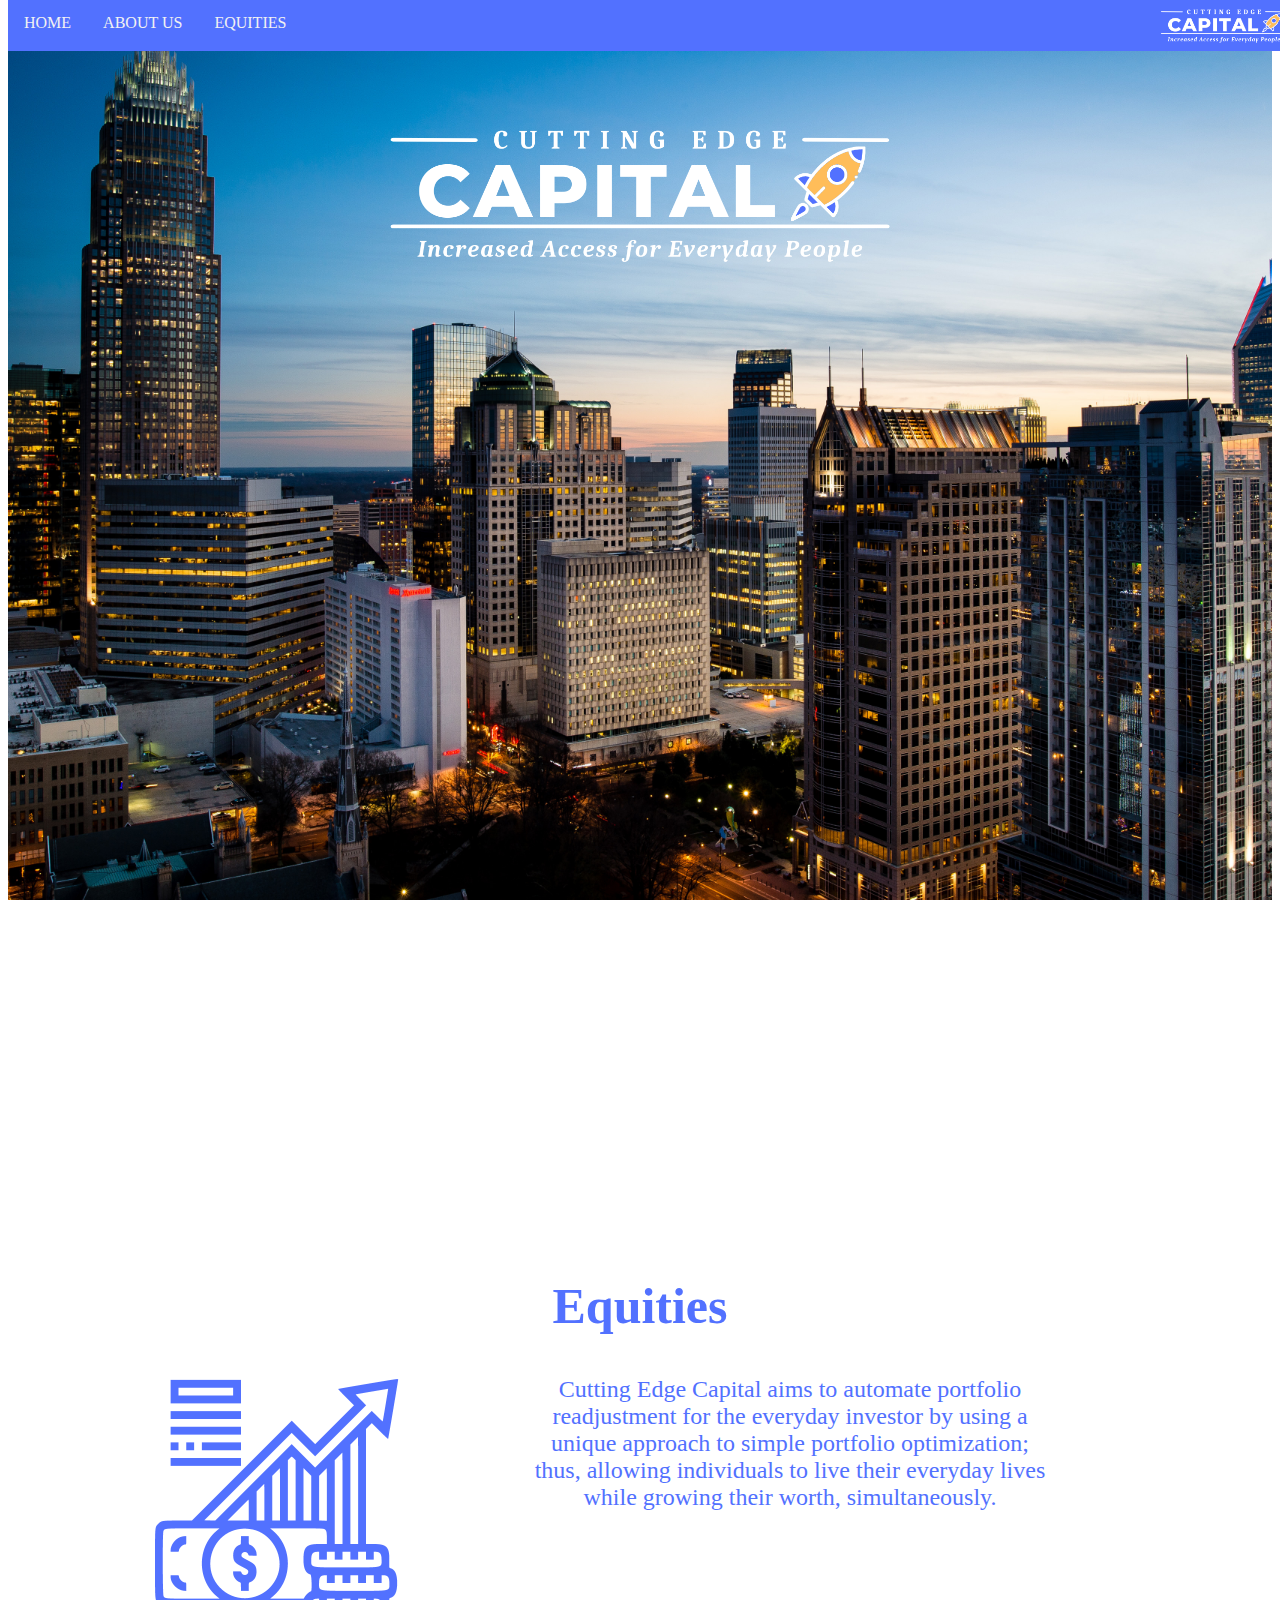
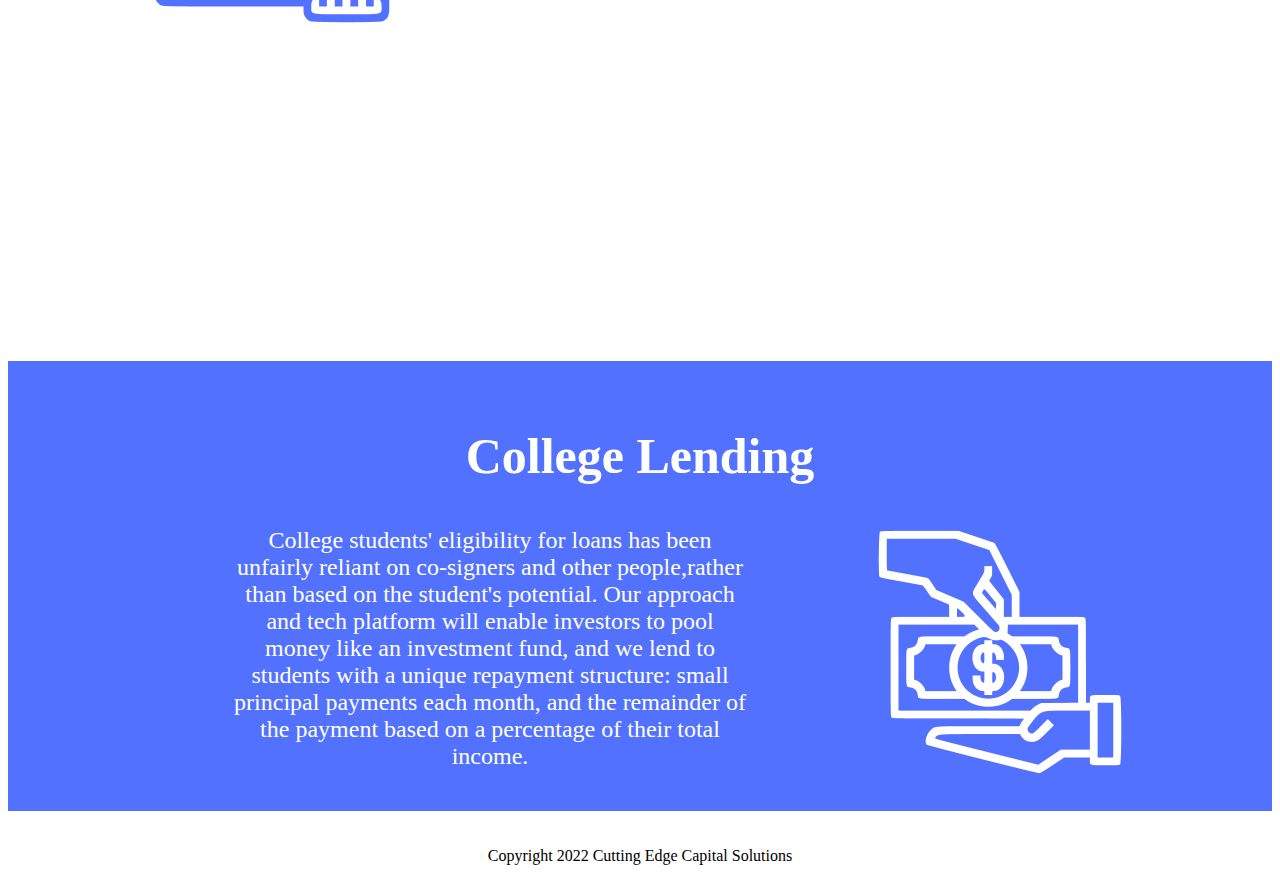
==== commit 865f3dbe: "removed test" ====
--- a/index.html
+++ b/index.html
@@ -37,7 +37,6 @@
             than based on the student's potential. Our approach and tech platform will enable investors to pool
             money like an investment fund, and we lend to students with a unique repayment structure: small principal
             payments each month, and the remainder of the payment based on a percentage of their total income.
-          Test.
           </div>
         </p>
       </div>
